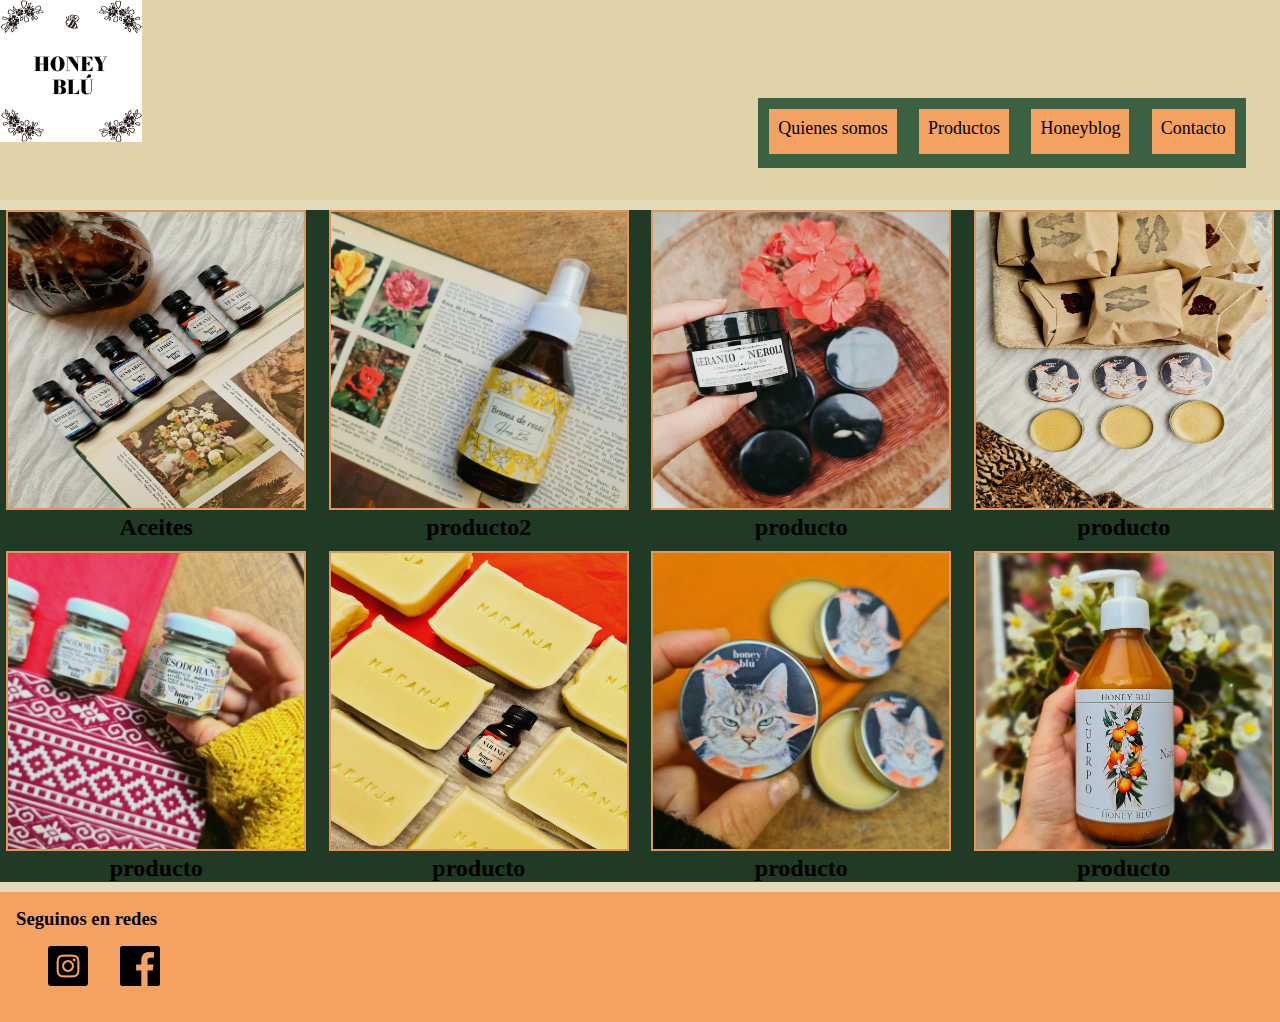
==== paginas/productos.html @ 34815cf5 "primer guardado antes de animaciones" ====
<!DOCTYPE html>
<html lang="es">
<head>
    <meta charset="UTF-8">
    <meta http-equiv="X-UA-Compatible" content="IE=edge">
    <meta name="viewport" content="width=device-width, initial-scale=1.0">
    <title>Honey Blú</title>
    <link rel="stylesheet" href="../estilos/estilo.css">
    <link rel="shortcut icon" href="../multimedia/honey.ico.ico" type="image/x-icon">

</head>
<body>
    <div class="contenedorPadreProd">
        <header class="headerPrincipal">

            <a class= "logo"href="../index.html"> 
            <img src="../multimedia/logotipo3.jpg" alt="logo de la página" title="logo del sitio">
            </a>
    
            <nav>
                <ul class="menu">
                    <li><a href="../paginas/quienes somos.html">Quienes somos </a></li>
                    <li><a href="../paginas/productos.html">Productos</a></li>
                    <li><a href="../paginas/honeyblog.html">Honeyblog</a></li>
                    <li><a href="../paginas/contacto.html">Contacto</a></li>
                </ul>
            </nav>
        </header>
        <main class="mainGaleriaProd">
            <div><img src="../multimedia/aceites1.jpg" alt="Aceites"> <h2>Aceites</h2></div>
            <div><img src="../multimedia/bruma1.jpg" alt=""> <h2>producto2</h2></div>
            <div><img src="../multimedia/cremaf1.jpg" alt=""> <h2>producto</h2></div>
            <div><img src="../multimedia/labiales1.jpg" alt=""> <h2>producto</h2></div>
            <div><img src="../multimedia/dentifrico1.jpg" alt=""> <h2>producto</h2></div>
            <div><img src="../multimedia/jabones3.jpg" alt=""> <h2>producto</h2></div>
            <div><img src="../multimedia/labiales2.jpg" alt=""> <h2>producto</h2></div>
            <div><img src="../multimedia/crema1.webp" alt=""> <h2>producto</h2></div>

        </main>

        <footer class="footer">
            <h3 class="tituloFooter">Seguinos en redes</h3>
        
             <ul>
                <li>
                    <a href="https://www.instagram.com/honeyblu.bio/?utm_medium=copy_link" target="_blank"> <img src="../multimedia/instagram.png.png" alt="instagram" title="instagram" ></a> 
                </li>
                <li>
                    <a href="https://m.facebook.com/honeyblu.bio/" target="_blank"> <img src="../multimedia/facebook.png" alt="facebook" title="facebook" > </a>
                </li>
             </ul>

        </footer>
    </div>

</body>
</html>
---- estilos/estilo.css ----
*{ 
    margin:0;
    padding:0;
    box-sizing: border-box;
}



/* */

html {
    background-color: #e6dabd;
}
body{
    color: black;
    font-family:roboto; 
    font-size: 62,5%;
    }

a {
    text-decoration: none;
}


h1{
    text-align: center;
    color: black;
    font-family: bodoni;
} 

.tituloP {
    padding-top: 20px;
    background-color: #e2d2a8;
    width: 90%;
}


p{ 
    font-style:normal;
    font-family:roboto;
    line-height: 120%;

}

.logo {
    justify-content: flex-start;
}

.headerPrincipal{
   background-color: #e2d2a8;
   grid-area: headerPrincipal;
   display: flex;
   flex-direction: row;
   height: 200px; 
   padding-inline-end: 2px;

}
 
nav {
  padding: 1rem;
  text-align: center;
  display: flex;
  justify-content: flex-end;
  width: 90%;
  align-items: flex-end;
}


.menu {
  display: flex;
  justify-content: center;
  flex-direction: row;
  height: 70px;
  list-style-type: none;
  background-color: #3c6142;
  margin: 1rem;
  
}

.menu li {
  text-align: center;
  margin: 0.7rem;
  padding: 0.5em;
  background-color: #F4A261;
  text-decoration: none;
  font-size: 18px;
  height: 45px;

}

.menu li a {
    text-decoration: none;
    display:inline-block;
    color: black;
}

.menu li :hover {
    color: white;
    background-color: #213a25;
}


.contenedorPadreIn { 
    height: 200px;
    display: grid;
    grid-template-columns: 1fr 1fr 1fr;
    grid-template-rows: 1fr 1fr 1fr;
    grid-template-areas: 
    "headerPrincipal headerPrincipal headerPrincipal "
    "divIndex1 divIndex1 divIndex1"
    " footer footer footer " ;
    gap: 10px;
}


.mainIndex {
display: flex;
flex-direction: column;
align-items: center;
width: 95% auto;
padding: 30px 50px;
background: #213a25; 
grid-area:  divIndex1;
}

.divIndex1 {
    display: flex;
    flex-direction: row;
    margin-top: 20px;
}

.divIndex1 img {
    width: 350px;
    height: 350px;

}

.divIndex1 p {
  
    margin-top: 20px;
    padding-top: 10px;
    margin-left: 30px;
    color: white;
    width: 300px;
    height: 300px;
}

.contenedorPadreQ {
    
    width: 95% auto;
    height: 200px;
    display: grid;
    grid-template-columns: 1fr 1fr 1fr 1fr;
    grid-template-rows: 1fr 1fr 1fr;
    grid-template-areas: 
    " headerPrincipal headerPrincipal headerPrincipal headerPrincipal"
    "mainQuienesSomos mainQuienesSomos mainQuienesSomos mainQuienesSomos"
    " footer footer footer footer" ;
    gap: 10px; 
}

.mainQuienesSomos {
    grid-area: mainQuienesSomos ;
    background-color:#213a25;
    width: 95% auto;
    display: flex;
    flex-direction: column ;
    justify-content: center;
    align-items: center;
    padding: 30px 30px;


}

.divquienesSomos {
    margin: 20px;
    width: 80%;
    display: flex;
    flex-direction: row;
}

.divquienesSomos img {
    width: 200px;
    height: 200px;
}

.contenedorTextoQ {
    display: flex;
    flex-direction: column;
    justify-content: center;
    margin-left: 20px;
    
}

.contenedorTextoQ h2 {
    color: beige;
}

.contenedorTextoQ p {
    color: beige;
}


.contenedorPadreProd {
    width: 95% auto;
    height: 200px;
    display: grid;
    grid-template-columns: 1fr 1fr 1fr 1fr;
    grid-template-rows: 1fr 1fr 1fr;
    grid-template-areas: 
    " headerPrincipal headerPrincipal headerPrincipal headerPrincipal"
    "mainGaleriaProd mainGaleriaProd mainGaleriaProd mainGaleriaProd"
    " footer footer footer footer" ;
    gap: 10px; 
}



.mainGaleriaProd {
    background-color: #213a25;
    text-align: center;
    grid-area: mainGaleriaProd;
    display: grid;
    grid-template-columns: 1fr 1fr 1fr 1fr;
    grid-template-rows: 1fr 1fr;
    gap: 10px; 

}


.mainGaleriaProd img {
    width: 300px;
    height: 300px;
    opacity: 0.9;
    border: solid 2px #F4A261;
 }

.mainGaleriaProd img:hover {
    opacity: 1;
    border:2px double #e2d2a8;
}

.contenedorPadreC {
    height: 200px;
    display: grid;
    grid-template-columns: 1fr 1fr 1fr;
    grid-template-rows: 1fr 1fr 1fr;
    grid-template-areas: 
    " headerPrincipal headerPrincipal headerPrincipal "
    "mainContacto mainContacto mainContacto"
    " footer footer footer" ;
    gap: 10px; 

}


.contenedorPadreHB {
    height: 200px;
    display: grid;
    grid-template-columns: 1fr 1fr 1fr;
    grid-template-rows: 1fr 1fr 1fr;
    grid-template-areas: 
    " headerPrincipal headerPrincipal headerPrincipal "
    "mainHoneyBlog mainHoneyBlog mainHoneyBlog"
    " footer footer footer" ;
    gap: 10px; 

}

.mainHoneyBlog {
    background-color: #213a25;
    text-align: center;
    grid-area: mainHoneyBlog;
    width: 95% auto;
    display: flex;
    flex-direction: column ;
    justify-content: center;
    align-items: center;
    padding: 30px 30px;
}

.mainHoneyBlog iframe {

    margin-top: 20px;

}

.mainHoneyBlog p {
    margin-top: 20px;
    color: beige
}

.mainHoneyBlog img {

    width: 250px;
    height: 250px;
}

.contenedorExperiencias {
    background-color: #e2d2a8;
    margin-top: 20px;
}
.contenedorFotoTextoHB{
    display: flex;
    flex-direction: row;
    margin: 20px;
}

.contenedorFotoTextoHB p {
    color: black;
}
.contenedorFotoTextoHB h2 {
    color: black;

}



.contenedorTextoQ {
    color: black;
    border-top: solid 2px;
    border-color:#213a25;
}

.mainContacto {
    grid-area: mainContacto;
    display: flex;
    flex-direction: column;
    justify-content: center;
    align-items: center;
    background-color: #213a25;
    padding: 30px 30px;
    width: 92% auto;
}


.formulario {
    margin: 1rem;
    padding: 10px 10px;
    background-color: #e6dabd;
    width: 100%;
    }



.footer {
    padding: 1rem;
    background-color: #F4A261;
    grid-area: footer;
    text-decoration: none;

}

.footer ul {
    text-decoration: none;
    display:flex;
    flex-direction: row;
    justify-content: flex-start;
    padding: 1rem;
}

.footer img { 
    width: 40px;
    text-decoration: none;


}

.footer li  {
    text-decoration: none;
    display:flex;
    flex-direction: row;
    padding-left: 1rem;
    padding-right: 1rem;
    }

.footer li a {
text-decoration: none;

}

@media only screen and (max-width:350px) {

    nav {
        display: flex;
        flex-direction: row;
        justify-content:center;
        width: 100%;
      }
      
      
      .menu {
        display: flex;
        justify-content: center;
        align-items: center;
        text-align:start;
        flex-direction: row;
        list-style-type: none;
        width: 100%;
        height: 40px;
        
      }
    

      .menu li {
        display: flex;
        justify-content: center;
        text-align: center;
        margin: 0.2rem;
        padding: 0.2rem;
        font-size: 12px;
        height: 30px;
      
      }
      
      .menu li a {
          text-decoration: none;
          display:inline-block;
          color: black;
          text-align: center;
      }

    .contenedorPadreIn { 
        height: 100px;
        width: 100%;
        display: grid;
        grid-template-columns: 1fr;
        grid-template-rows: 1fr 1fr 1fr;
        grid-template-areas: 
        "headerPrincipal "
        "divIndex1 "
        " footer" ;
        gap: 10px;
    }
    
    .tituloP {
        text-align: center;
        font-size: 20px;
        background-color: #213a25;
        color: beige;
    }
    
    .mainIndex {
    display: flex;
    flex-direction: column;
    align-items: center;
    width: 100% auto;
    padding: 15px 10px;
    padding: 10px;
    background: #213a25; 
    grid-area:  divIndex1;
    }
    
    .divIndex1 {
        display: flex;
        flex-direction: column;
        justify-content: center;
        align-items: center;
        margin-top: 10px;
    }
    
    .divIndex1 img {
        width: 200px;
        height: 200px;
    
    }
    
    .divIndex1 p {
      
        margin-top: 20px;
        padding-top: 10px;
        color: white;
        width: 250px;
        height: 200px;
        font-size: 14px;

    }
    
    .footer {
        padding: 0,5rem;
        background-color: #F4A261;
        grid-area: footer;
        height: 100px;
    }

    .footer li  {
        text-decoration: none;
        display:flex;
        justify-content: center;   
        padding-left: 1rem;
        padding-right: 1rem;
        width: 100%;
        }

    .tituloFooter {
        text-align: center;
        font-size: 16px;
    }


}

@media only screen and (max-width:350px) {

      .contenedorPadreQ {
    
        display: grid;
        grid-template-columns:  1fr;
        grid-template-rows: repeat(3 fr);
        grid-template-areas: 
        " headerPrincipal "
        "mainQuienesSomos "
        " footer " ;
        gap: 5px; 
       
    }

    .mainQuienesSomos {
        display: flex;
        flex-direction: column;
        align-items: center;
        justify-content: center;
        width: 100%;
        grid-area:mainQuienesSomos ;
        }

    
    .contenedorTextoQ {
            display: flex;
            flex-direction: column;
            justify-content: center;
            align-items: center;
        }

    .divquienesSomos {
        display: flex;
        flex-direction: column;
        justify-content: center;
        align-items: center;
    }

    .divquienesSomos img {
     
        width: 150px;
        height: 150px;
        margin: 10px 10px;

    }


    .contenedorTextoQ p {
        font-size: 16px;
        margin: 10px 10px;
        width: 100%;
    }

    .contenedorTextoQ h2 {
        margin-top: 20px;
    }

   
    nav {
        display: flex;
        flex-direction: row;
        justify-content:center;
        width: 100%;
      }
      
      
      .menu {
        display: flex;
        justify-content: center;
        align-items: center;
        text-align:start;
        flex-direction: row;
        list-style-type: none;
        width: 100%;
        height: 40px;
        
      }
    

      .menu li {
        display: flex;
        justify-content: center;
        text-align: center;
        margin: 0.2rem;
        padding: 0.2rem;
        font-size: 12px;
        height: 30px;
      
      }
      
      .menu li a {
          text-decoration: none;
          display:inline-block;
          color: black;
          text-align: center;
      }

      .logo img {
        max-width: 80px;
        max-height: 80px;
    }

    .footer {
        padding: 0,5rem;
        background-color: #F4A261;
        grid-area: footer;
        height: 100px;
    }

    .footer li  {
        display:flex;
        justify-content: center;   
        width: 100%;
        }

    .tituloFooter {
        text-align: center;
        font-size: 16px;
    }



}

@media only screen and (max-width:350px) {

    .contenedorPadreProd {
        display: grid;
        grid-template-columns:  1fr;
        grid-template-rows: repeat(3 fr);
        grid-template-areas: 
        " headerPrincipal "
        " mainGaleriaProd "
        " footer footer" ;
        gap: 5px; 
    }

    .mainGaleriaProd {
        display: flex;
        flex-direction: column;
        justify-content: center;
        margin: 0,8rem 0,8rem;
        padding: 1rem 1rem;
        background-color:#e6dabd;
        grid-area: mainGaleriaProd 
        ;

    }

    .mainGaleriaProd img {
        width: 200px;
        height: 200px;
        opacity: 0.9;
        border: solid 2px #213a25;
     }

    .mainGaleriaProd h2 {
        font-size: 20px;
    }

     .logo img {
         max-width: 80px;
         max-height: 80px;
     }

     .headerPrincipal{
        background-color: #e2d2a8;
        grid-area: headerPrincipal;
        display: flex;
        flex-direction: column;
        height: 150px; 
    }

     nav {
        display: flex;
        flex-direction: row;
        justify-content:center;
        width: 100%;
      }
      
      
      .menu {
        display: flex;
        justify-content: center;
        align-items: center;
        text-align:start;
        flex-direction: row;
        list-style-type: none;
        width: 100%;
        height: 40px;
        
      }
    

      .menu li {
        display: flex;
        justify-content: center;
        text-align: center;
        margin: 0.2rem;
        padding: 0.2rem;
        font-size: 12px;
        height: 30px;
      
      }
      
      .menu li a {
          text-decoration: none;
          display:inline-block;
          color: black;
          text-align: center;
      }

      .footer {
        padding: 0,5rem;
        background-color: #F4A261;
        grid-area: footer;
        height: 100px;
    }

    .footer li  {
        text-decoration: none;
        display:flex;
        justify-content: center;   
        padding-left: 1rem;
        padding-right: 1rem;
        width: 100%;
        }

    .tituloFooter {
        text-align: center;
        font-size: 16px;
    }
}

@media only screen and (max-width:350px) {

    .contenedorPadreHB {

        display: grid;
        grid-template-columns:  1fr;
        grid-template-rows: repeat(3 fr);
        grid-template-areas: 
        " headerPrincipal "
        " mainHoneyBlog"
        " footer" ;
        gap: 5px; 
        width: 100%px;
        
    }

     .logo img {
        max-width: 80px;
        max-height: 80px;
    }

    .mainHoneyBlog{ 
        grid-area: mainHoneyBlog;
        display: flex;
        flex-direction: column;
        justify-content: center;
        width: 100% auto;
        padding: 5px 5px;
        margin-top: 20px;


    }

    .mainHoneyBlog p {
        font-size: 14px;
        text-align: center;
    }

    .mainHoneyBlog iframe {
        width: 320px;
        height: 180px;
    }

    .contenedorExperiencias {
        display: flex;
        flex-direction: column;
        justify-content: center;
        align-items: center;
        width: 85%;

    }

    .contenedorFotoTextoHB {

        display: flex;
        flex-direction: column;
        justify-content: center;
        align-items: center;
    }

    .contenedorFotoTextoHB img {
        width: 200px;
        height: 200px;
    }

    .contenedorFotoTextoHB h2 {

        color: black;

    }

    .contenedorTexto p {
        font-size: 14px;
    }
        


    .headerPrincipal{
        background-color: #e2d2a8;
        grid-area: headerPrincipal;
        display: flex;
        flex-direction: column;
        height: 150px; 
    }

    nav {
        display: flex;
        flex-direction: row;
        justify-content:center;
        width: 100%;
      }
      
      
      .menu {
        display: flex;
        justify-content: center;
        align-items: center;
        text-align:start;
        flex-direction: row;
        list-style-type: none;
        width: 100%;
        height: 40px;
        
      }
    

      .menu li {
        display: flex;
        justify-content: center;
        text-align: center;
        margin: 0.2rem;
        padding: 0.2rem;
        font-size: 12px;
        height: 30px;
      
      }
      
      .menu li a {
          text-decoration: none;
          display:inline-block;
          color: black;
          text-align: center;
      }

      .footer {
        padding: 0,5rem;
        background-color: #F4A261;
        grid-area: footer;
        height: 100px;
    }

    .footer li  {
        text-decoration: none;
        display:flex;
        justify-content: center;   
        padding-left: 1rem;
        padding-right: 1rem;
        width: 100%;
        }

    .tituloFooter {
        text-align: center;
        font-size: 16px;
    }

    .contenedorPadreC {
        
        display: grid;
        grid-template-columns: 1fr;
        grid-template-rows: 1fr 1fr 1fr;
        grid-template-areas: 
        "headerPrincipal"
        "mainContacto"
        "footer";
    }

    .mainContacto {
        margin-top: 10px;
        grid-area: mainContacto;
        display: flex;
        flex-direction: column;
        justify-content: center;
        align-items: center;
        width: 100% auto

    }

    .formulario {
        display: flex;
        flex-direction: column;
        justify-content: center;
       
    }


    .footer {
        padding: 0,5rem;
        background-color: #F4A261;
        grid-area: footer;
        height: 100px;
        margin: 0;
    }

    .footer li  {
        text-decoration: none;
        display:flex;
        justify-content: center;   
        padding-left: 1rem;
        padding-right: 1rem;
        width: 100%;
        }

    .tituloFooter {
        text-align: center;
        font-size: 16px;
    }

}
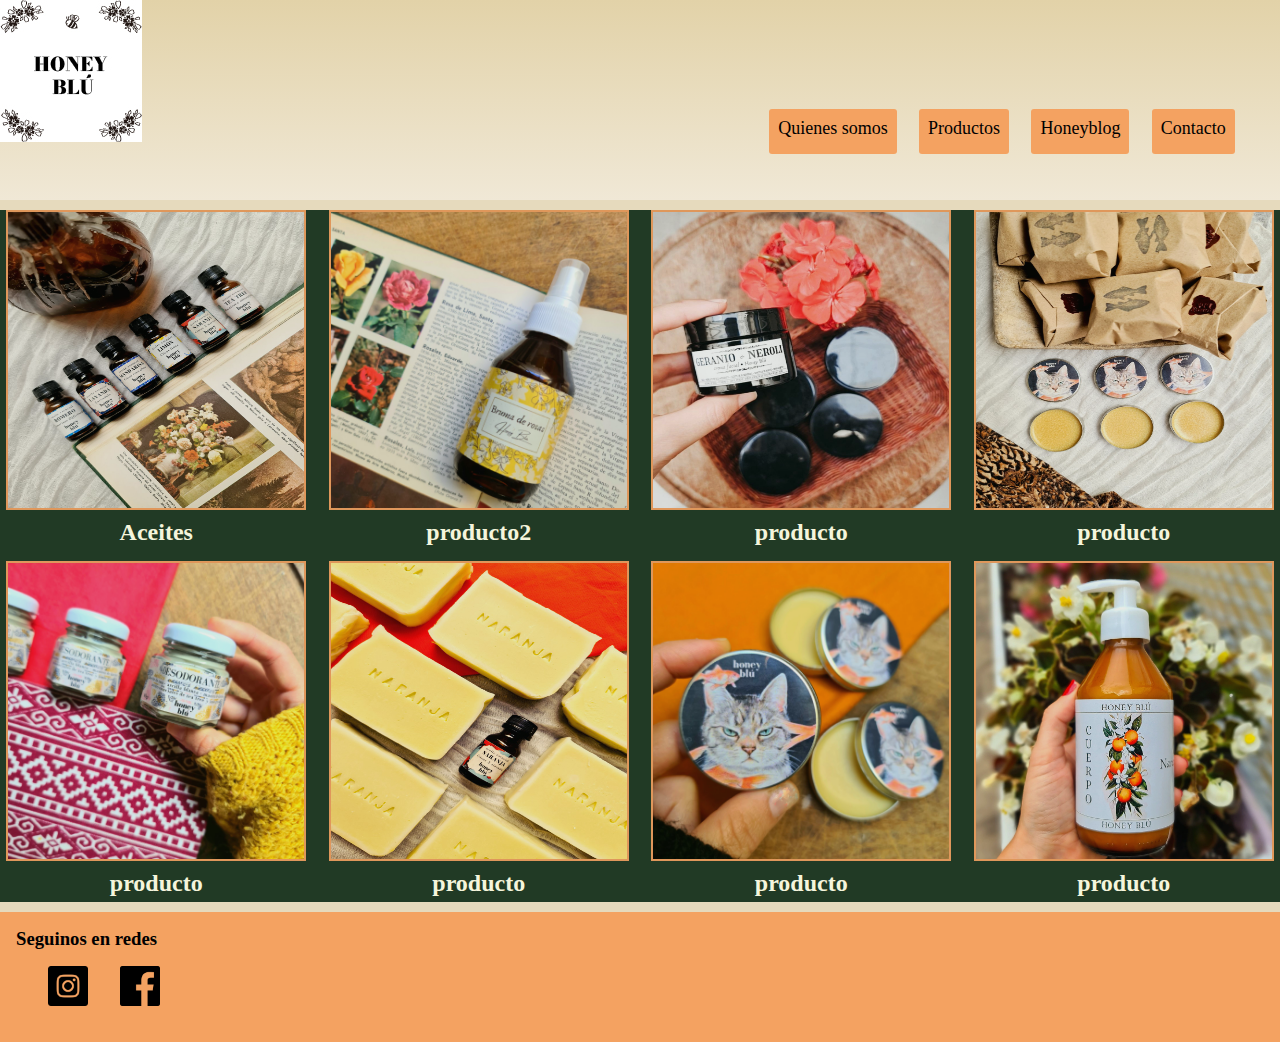
==== commit 6338289d: "contransicionesAplicadas" ====
--- a/paginas/productos.html
+++ b/paginas/productos.html
@@ -27,14 +27,14 @@
             </nav>
         </header>
         <main class="mainGaleriaProd">
-            <div><img src="../multimedia/aceites1.jpg" alt="Aceites"> <h2>Aceites</h2></div>
-            <div><img src="../multimedia/bruma1.jpg" alt=""> <h2>producto2</h2></div>
-            <div><img src="../multimedia/cremaf1.jpg" alt=""> <h2>producto</h2></div>
-            <div><img src="../multimedia/labiales1.jpg" alt=""> <h2>producto</h2></div>
-            <div><img src="../multimedia/dentifrico1.jpg" alt=""> <h2>producto</h2></div>
-            <div><img src="../multimedia/jabones3.jpg" alt=""> <h2>producto</h2></div>
-            <div><img src="../multimedia/labiales2.jpg" alt=""> <h2>producto</h2></div>
-            <div><img src="../multimedia/crema1.webp" alt=""> <h2>producto</h2></div>
+            <div class="galeriaProdImgTxt"><img src="../multimedia/aceites1.jpg" alt="Aceites"> <h2>Aceites</h2></div>
+            <div class="galeriaProdImgTxt"><img src="../multimedia/bruma1.jpg" alt=""> <h2>producto2</h2></div>
+            <div class="galeriaProdImgTxt"><img src="../multimedia/cremaf1.jpg" alt=""> <h2>producto</h2></div>
+            <div class="galeriaProdImgTxt"><img src="../multimedia/labiales1.jpg" alt=""> <h2>producto</h2></div>
+            <div class="galeriaProdImgTxt"><img src="../multimedia/dentifrico1.jpg" alt=""> <h2>producto</h2></div>
+            <div class="galeriaProdImgTxt"><img src="../multimedia/jabones3.jpg" alt=""> <h2>producto</h2></div>
+            <div class="galeriaProdImgTxt"><img src="../multimedia/labiales2.jpg" alt=""> <h2>producto</h2></div>
+            <div class="galeriaProdImgTxt"><img src="../multimedia/crema1.webp" alt=""> <h2>producto</h2></div>
 
         </main>
 
--- a/estilos/estilo.css
+++ b/estilos/estilo.css
@@ -47,7 +47,7 @@
 }
 
 .headerPrincipal{
-   background-color: #e2d2a8;
+   background: linear-gradient(#e2d2a8, #f0e8d6);
    grid-area: headerPrincipal;
    display: flex;
    flex-direction: row;
@@ -72,7 +72,6 @@
   flex-direction: row;
   height: 70px;
   list-style-type: none;
-  background-color: #3c6142;
   margin: 1rem;
   
 }
@@ -82,6 +81,7 @@
   margin: 0.7rem;
   padding: 0.5em;
   background-color: #F4A261;
+  border-radius: 3px;
   text-decoration: none;
   font-size: 18px;
   height: 45px;
@@ -97,6 +97,7 @@
 .menu li :hover {
     color: white;
     background-color: #213a25;
+    border-radius: 3px;
 }
 
 
@@ -119,7 +120,7 @@
 align-items: center;
 width: 95% auto;
 padding: 30px 50px;
-background: #213a25; 
+background: linear-gradient( #213a25 , #33663c); 
 grid-area:  divIndex1;
 }
 
@@ -161,7 +162,7 @@
 
 .mainQuienesSomos {
     grid-area: mainQuienesSomos ;
-    background-color:#213a25;
+    background: linear-gradient( #213a25 , #213a25ad);
     width: 95% auto;
     display: flex;
     flex-direction: column ;
@@ -235,10 +236,20 @@
     border: solid 2px #F4A261;
  }
 
+ .mainGaleriaProd h2 {
+     color: beige;
+     margin: 5px 5px;
+ }
+
+
 .mainGaleriaProd img:hover {
     opacity: 1;
     border:2px double #e2d2a8;
-}
+    transform: scale(1.1 ,1.1);
+    transition: 0.3s  
+}
+
+
 
 .contenedorPadreC {
     height: 200px;
@@ -362,8 +373,11 @@
 .footer img { 
     width: 40px;
     text-decoration: none;
-
-
+}
+
+.footer li:hover {
+    transform: scale(1.1 ,1.1);
+    transition: 0.5s ;
 }
 
 .footer li  {
@@ -378,6 +392,7 @@
 text-decoration: none;
 
 }
+
 
 @media only screen and (max-width:350px) {
 
@@ -462,8 +477,8 @@
     .divIndex1 img {
         width: 200px;
         height: 200px;
-    
-    }
+    }
+    
     
     .divIndex1 p {
       
@@ -496,6 +511,8 @@
         text-align: center;
         font-size: 16px;
     }
+
+    
 
 
 }
@@ -932,6 +949,8 @@
         font-size: 16px;
     }
 
-}
-
-
+    
+
+}
+
+
